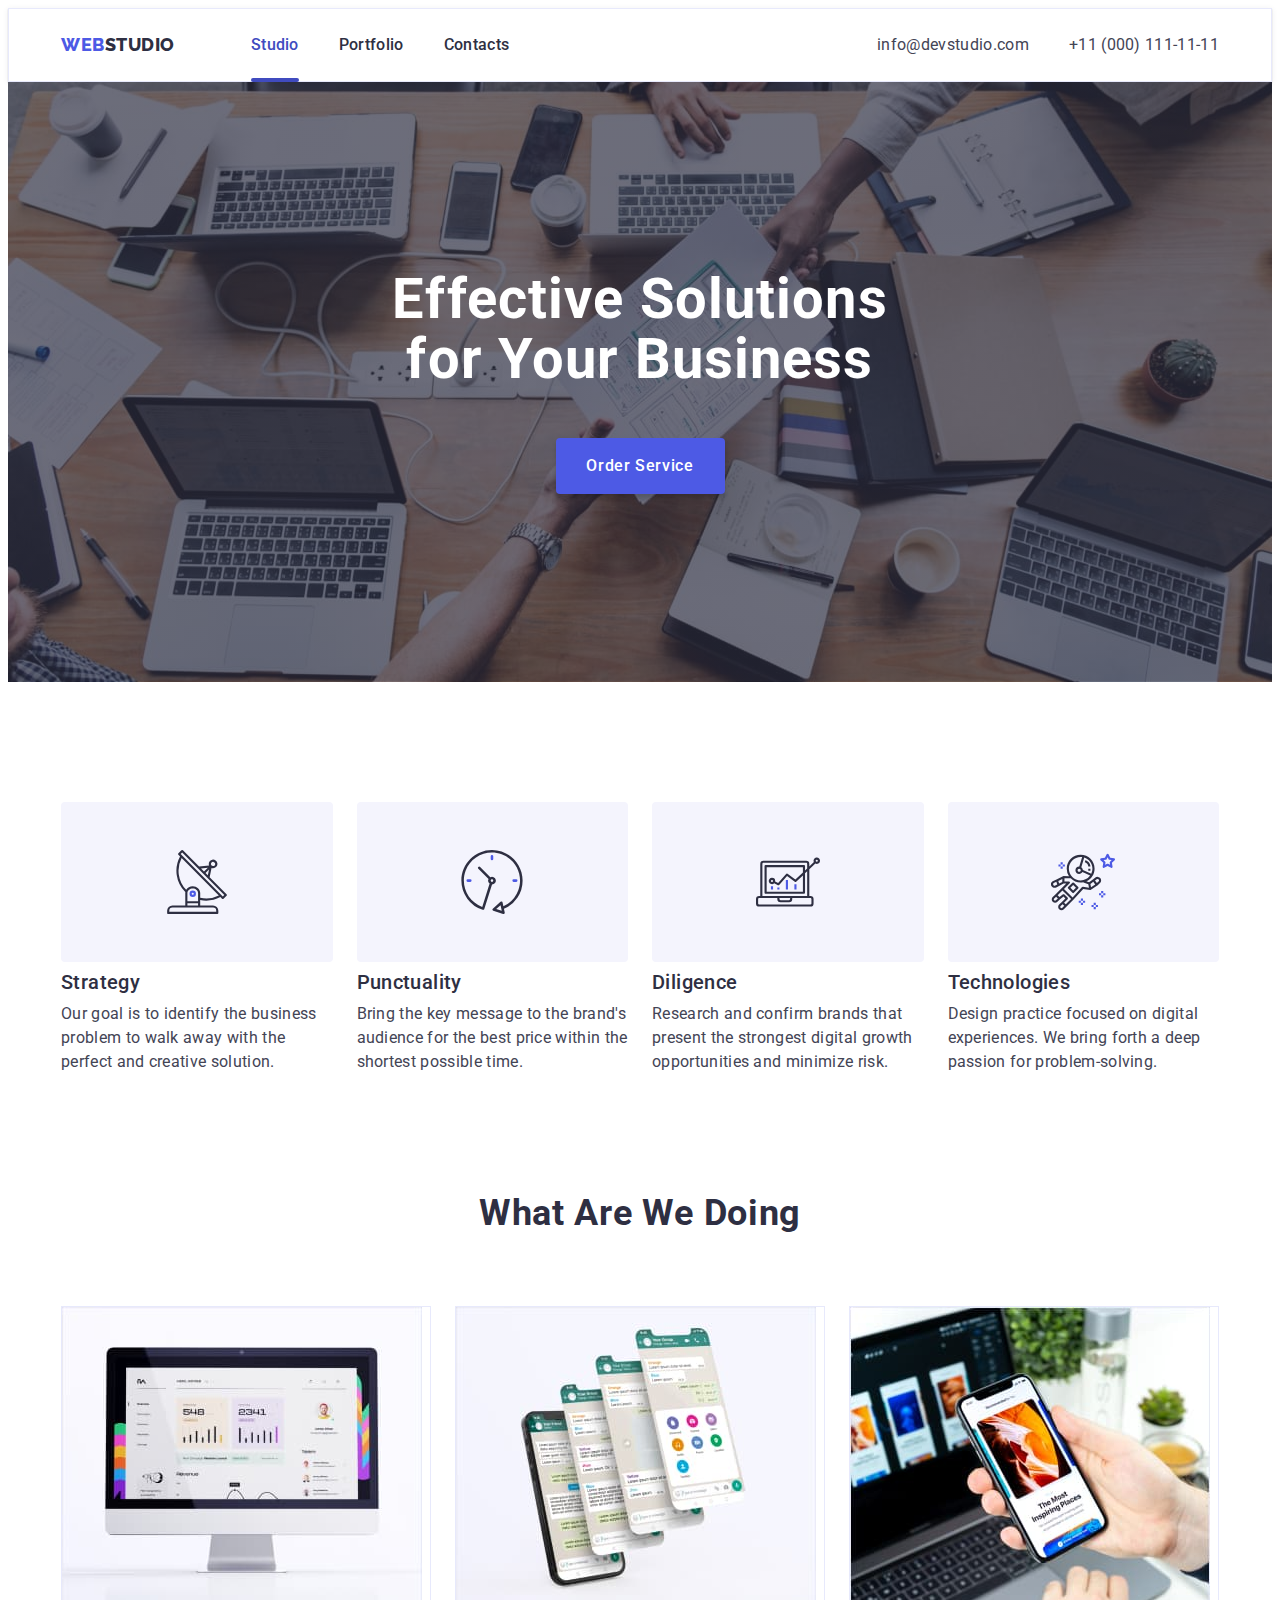
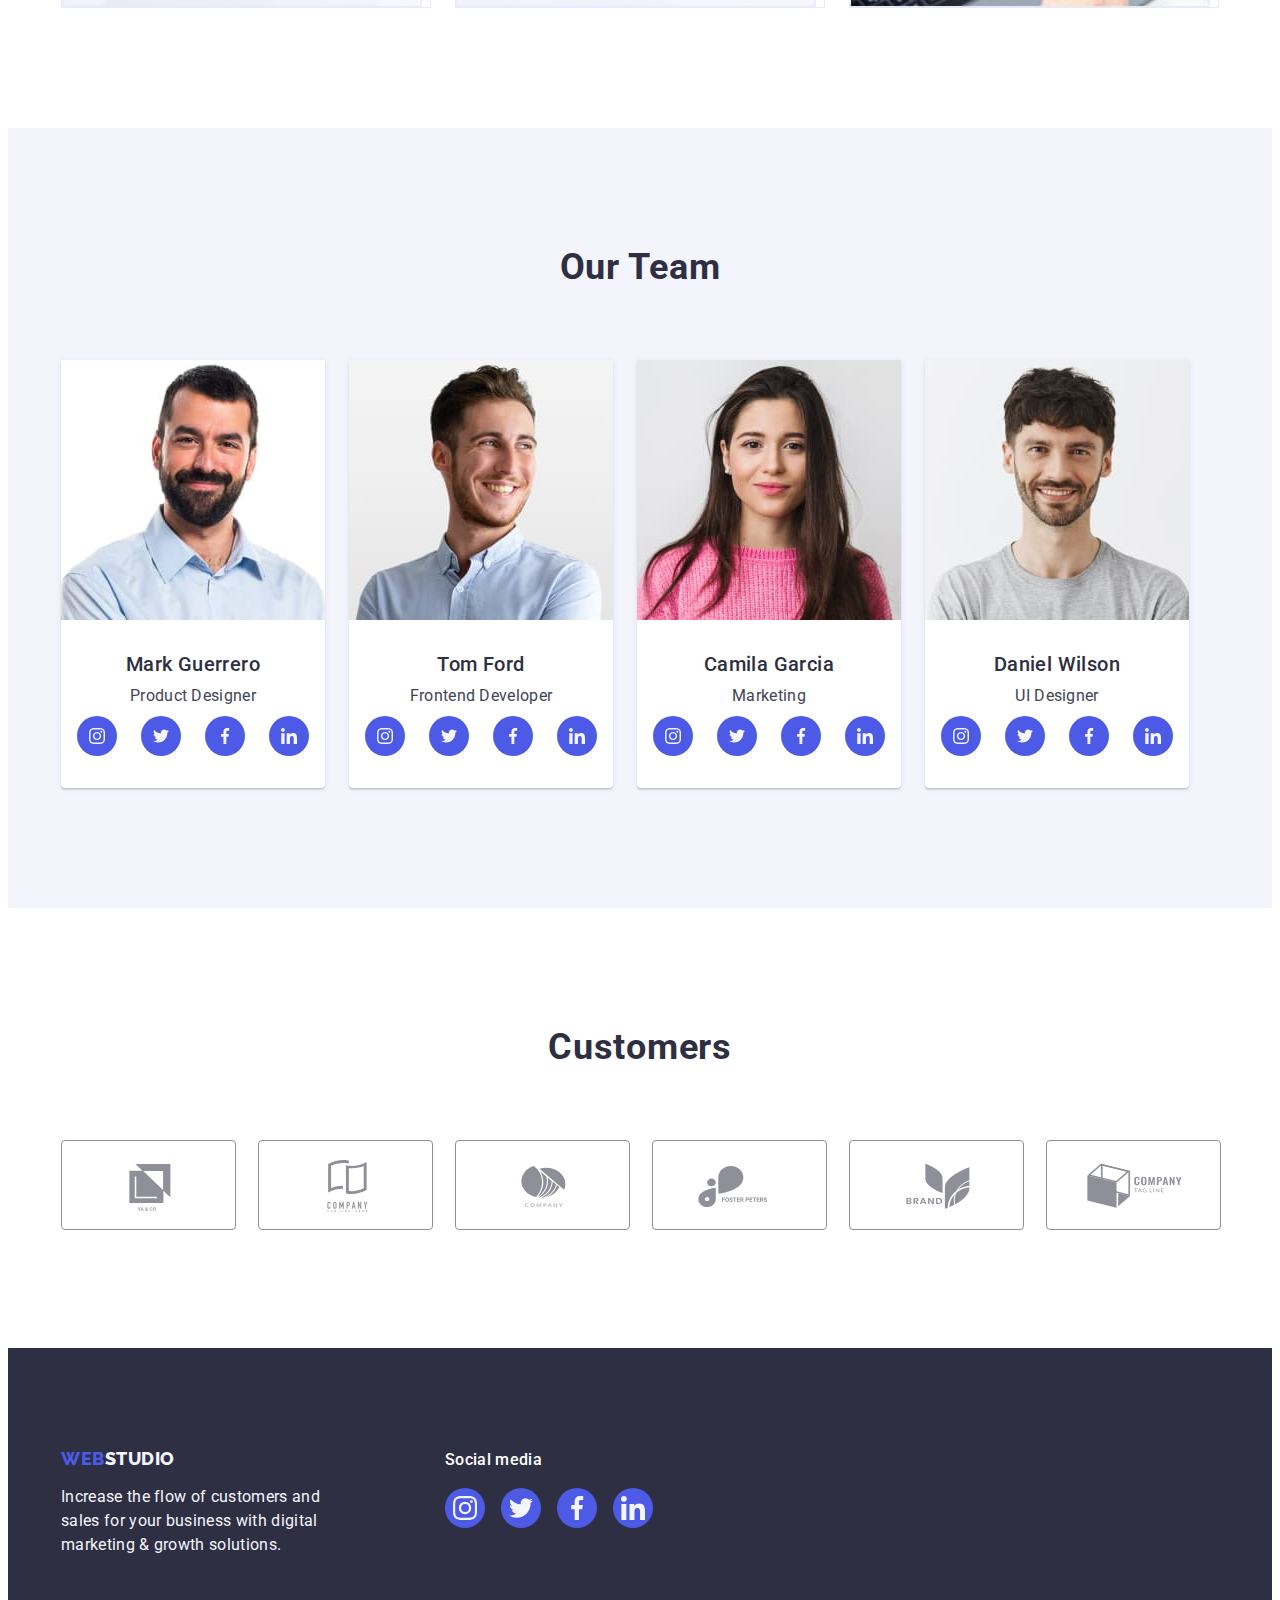
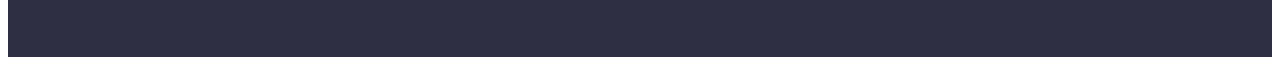
==== index.html @ f316f8f7 "Initial commit" ====
<!DOCTYPE html>
<html lang="en">
  <head>
    <title>Web studio</title>
    <link
      rel="stylesheet"
      href="https://cdnjs.cloudflare.com/ajax/libs/modern-normalize/2.0.0/modern-normalize.min.css"
      integrity="sha512-4xo8blKMVCiXpTaLzQSLSw3KFOVPWhm/TRtuPVc4WG6kUgjH6J03IBuG7JZPkcWMxJ5huwaBpOpnwYElP/m6wg=="
      crossorigin="anonymous"
      referrerpolicy="no-referrer"
    />
    <link rel="stylesheet" href="./css/slytes.css" />
    <link rel="preconnect" href="https://fonts.googleapis.com" />
    <link rel="preconnect" href="https://fonts.gstatic.com" crossorigin />
    <link
      href="https://fonts.googleapis.com/css2?family=Raleway:wght@400;800&family=Roboto:wght@400;500;700;900&display=swap"
      rel="stylesheet"
    />
    <meta charset="utf-8" />
    <meta name="description" content="Webstudio meta tag content" />
  </head>

  <body>
    <header class="header">
      <div class="container header-container">
        <nav class="header-nav">
          <a href="./index.html" class="logo link"
            >Web<span class="logo-web">Studio</span></a
          >
          <ul class="header-nav-menu list">
            <li>
              <a class="nav-link link current" href="./index.html">Studio</a>
            </li>
            <li>
              <a class="nav-link link" href="./portfolio.html">Portfolio</a>
            </li>
            <li>
              <a class="nav-link link" href="">Contacts</a>
            </li>
          </ul>
        </nav>
        <address class="address">
          <ul class="adress-item list">
            <li>
              <a class="address-link link" href="mailto:info@devstudio.com"
                >info@devstudio.com</a
              >
            </li>
            <li>
              <a class="address-link link" href="tel:+110001111111"
                >+11 (000) 111-11-11</a
              >
            </li>
          </ul>
        </address>
      </div>
    </header>

    <main>
      <section class="hero">
        <div class="container hero-container">
          <h1 class="hero-title">Effective Solutions for Your Business</h1>
          <button class="hero-btn" data-modal-open type="button">
            Order Service
          </button>
        </div>
      </section>
      <!-- Features -->
      <section class="features">
        <div class="container features-container">
          <h2 class="features-title visually-hidden">Features</h2>
          <ul class="features-list list">
            <li class="featurs-columns">
              <div class="container-icon">
                <svg class="features-icons" width="64" height="64">
                  <use href="./images/icons.svg#icon-antenna"></use>
                </svg>
              </div>
              <h3 class="features-item">Strategy</h3>
              <p class="features-text">
                Our goal is to identify the business problem to walk away with
                the perfect and creative solution.
              </p>
            </li>
            <li class="featurs-columns">
              <div class="container-icon">
                <svg class="features-icons" width="64" height="64">
                  <use href="./images/icons.svg#icon-clock"></use>
                </svg>
              </div>
              <h3 class="features-item">Punctuality</h3>
              <p class="features-text">
                Bring the key message to the brand's audience for the best price
                within the shortest possible time.
              </p>
            </li>
            <li class="featurs-columns">
              <div class="container-icon">
                <svg class="features-icons" width="64" height="64">
                  <use href="./images/icons.svg#icon-diagram"></use>
                </svg>
              </div>
              <h3 class="features-item">Diligence</h3>
              <p class="features-text">
                Research and confirm brands that present the strongest digital
                growth opportunities and minimize risk.
              </p>
            </li>

            <li class="featurs-columns">
              <div class="container-icon">
                <svg class="features-icons" width="64" height="64">
                  <use href="./images/icons.svg#icon-astronaut"></use>
                </svg>
              </div>
              <h3 class="features-item">Technologies</h3>
              <p class="features-text">
                Design practice focused on digital experiences. We bring forth a
                deep passion for problem-solving.
              </p>
            </li>
          </ul>
        </div>
      </section>
      <!-- About us -->
      <section class="about-us">
        <div class="container our-work">
          <h2 class="about-us-title">What are we doing</h2>
          <ul class="about-us-list list">
            <li class="about-us-item">
              <img src="./images/img1.jpg" alt="Your webside" width="360" />
            </li>
            <li class="about-us-item">
              <img src="./images/img2.jpg" alt="new messenger" width="360" />
            </li>
            <li class="about-us-item">
              <img src="./images/img3.jpg" alt="phone app" width="360" />
            </li>
          </ul>
        </div>
      </section>
      <!-- Our team -->
      <section class="team">
        <div class="container">
          <h2 class="team-title">Our Team</h2>
          <ul class="team-list list">
            <li class="our-people">
              <img src="./images/img4.jpg" alt="Mark Guerrero" width="264" />

              <div class="name">
                <h3 class="team-item">Mark Guerrero</h3>
                <p class="team-text">Product Designer</p>
                <ul class="soc list">
                  <li class="soc-icons-list">
                    <a
                      class="soc-link"
                      href=""
                      target="_blank"
                      rel="no-referrer noopener "
                    >
                      <svg class="soc-icons" width="16" height="16">
                        <use href="./images/icons.svg#icon-instagram"></use>
                      </svg>
                    </a>
                  </li>
                  <li class="soc-icons-list">
                    <a
                      class="soc-link"
                      href=""
                      target="_blank"
                      rel="no-referrer noopener "
                    >
                      <svg class="soc-icons" width="16" height="16">
                        <use href="./images/icons.svg#icon-twitter"></use>
                      </svg>
                    </a>
                  </li>
                  <li class="soc-icons-list">
                    <a
                      class="soc-link"
                      href=""
                      target="_blank"
                      rel="no-referrer noopener "
                    >
                      <svg class="soc-icons" width="16" height="16">
                        <use href="./images/icons.svg#icon-facebook"></use>
                      </svg>
                    </a>
                  </li>
                  <li class="soc-icons-list">
                    <a
                      class="soc-link"
                      href=""
                      target="_blank"
                      rel="no-referrer noopener "
                    >
                      <svg class="soc-icons" width="16" height="16">
                        <use href="./images/icons.svg#icon-linkedin"></use>
                      </svg>
                    </a>
                  </li>
                </ul>
              </div>
            </li>
            <li class="our-people">
              <img src="./images/img5.jpg" alt="Tom Ford" width="264" />
              <div class="name">
                <h3 class="team-item">Tom Ford</h3>
                <p class="team-text">Frontend Developer</p>

                <ul class="soc list">
                  <li class="soc-icons-list">
                    <a
                      class="soc-link"
                      href=""
                      target="_blank"
                      rel="no-referrer noopener "
                    >
                      <svg class="soc-icons" width="16" height="16">
                        <use href="./images/icons.svg#icon-instagram"></use>
                      </svg>
                    </a>
                  </li>
                  <li class="soc-icons-list">
                    <a
                      class="soc-link"
                      href=""
                      target="_blank"
                      rel="no-referrer noopener "
                    >
                      <svg class="soc-icons" width="16" height="16">
                        <use href="./images/icons.svg#icon-twitter"></use>
                      </svg>
                    </a>
                  </li>
                  <li class="soc-icons-list">
                    <a
                      class="soc-link"
                      href=""
                      target="_blank"
                      rel="no-referrer noopener "
                    >
                      <svg class="soc-icons" width="16" height="16">
                        <use href="./images/icons.svg#icon-facebook"></use>
                      </svg>
                    </a>
                  </li>
                  <li class="soc-icons-list">
                    <a
                      class="soc-link"
                      href=""
                      target="_blank"
                      rel="no-referrer noopener "
                    >
                      <svg class="soc-icons" width="16" height="16">
                        <use href="./images/icons.svg#icon-linkedin"></use>
                      </svg>
                    </a>
                  </li>
                </ul>
              </div>
            </li>
            <li class="our-people">
              <img src="./images/img6.jpg" alt="Camila Garcia" width="264" />
              <div class="name">
                <h3 class="team-item">Camila Garcia</h3>
                <p class="team-text">Marketing</p>

                <ul class="soc list">
                  <li class="soc-icons-list">
                    <a
                      class="soc-link"
                      href=""
                      target="_blank"
                      rel="no-referrer noopener "
                    >
                      <svg class="soc-icons" width="16" height="16">
                        <use href="./images/icons.svg#icon-instagram"></use>
                      </svg>
                    </a>
                  </li>
                  <li class="soc-icons-list">
                    <a
                      class="soc-link"
                      href=""
                      target="_blank"
                      rel="no-referrer noopener "
                    >
                      <svg class="soc-icons" width="16" height="16">
                        <use href="./images/icons.svg#icon-twitter"></use>
                      </svg>
                    </a>
                  </li>
                  <li class="soc-icons-list">
                    <a
                      class="soc-link"
                      href=""
                      target="_blank"
                      rel="no-referrer noopener "
                    >
                      <svg class="soc-icons" width="16" height="16">
                        <use href="./images/icons.svg#icon-facebook"></use>
                      </svg>
                    </a>
                  </li>
                  <li class="soc-icons-list">
                    <a
                      class="soc-link"
                      href=""
                      target="_blank"
                      rel="no-referrer noopener "
                    >
                      <svg class="soc-icons" width="16" height="16">
                        <use href="./images/icons.svg#icon-linkedin"></use>
                      </svg>
                    </a>
                  </li>
                </ul>
              </div>
            </li>
            <li class="our-people">
              <img src="./images/img7.jpg" alt="Daniel Wilson" width="264" />
              <div class="name">
                <h3 class="team-item">Daniel Wilson</h3>
                <p class="team-text">UI Designer</p>

                <ul class="soc list">
                  <li class="soc-icons-list">
                    <a
                      class="soc-link"
                      href=""
                      target="_blank"
                      rel="no-referrer noopener "
                    >
                      <svg class="soc-icons" width="16" height="16">
                        <use href="./images/icons.svg#icon-instagram"></use>
                      </svg>
                    </a>
                  </li>
                  <li class="soc-icons-list">
                    <a
                      class="soc-link"
                      href=""
                      target="_blank"
                      rel="no-referrer noopener "
                    >
                      <svg class="soc-icons" width="16" height="16">
                        <use href="./images/icons.svg#icon-twitter"></use>
                      </svg>
                    </a>
                  </li>
                  <li class="soc-icons-list">
                    <a
                      class="soc-link"
                      href=""
                      target="_blank"
                      rel="no-referrer noopener "
                    >
                      <svg class="soc-icons" width="16" height="16">
                        <use href="./images/icons.svg#icon-facebook"></use>
                      </svg>
                    </a>
                  </li>
                  <li class="soc-icons-list">
                    <a
                      class="soc-link"
                      href=""
                      target="_blank"
                      rel="no-referrer noopener "
                    >
                      <svg class="soc-icons" width="16" height="16">
                        <use href="./images/icons.svg#icon-linkedin"></use>
                      </svg>
                    </a>
                  </li>
                </ul>
              </div>
            </li>
          </ul>
        </div>
      </section>
      <section class="customers">
        <div class="customers-container container">
          <h2 class="customers-title">Customers</h2>
          <ul class="customers-list list">
            <li class="customers-icons">
              <a
                class="customers-link link"
                href=""
                target="_blank"
                rel="noopener no-referrer"
              >
                <svg class="cos-icons" width="104" height="56">
                  <use href="./images/icons.svg#icon-Logo"></use>
                </svg>
              </a>
            </li>
            <li class="customers-icons">
              <a
                class="customers-link link"
                href=""
                target="_blank"
                rel="noopener no-referrer"
              >
                <svg class="cos-icons" width="104" height="56">
                  <use href="./images/icons.svg#icon-Logo-1"></use>
                </svg>
              </a>
            </li>
            <li class="customers-icons">
              <a
                class="customers-link link"
                href=""
                target="_blank"
                rel="noopener no-referrer"
              >
                <svg class="cos-icons" width="104" height="56">
                  <use href="./images/icons.svg#icon-Logo-2"></use>
                </svg>
              </a>
            </li>
            <li class="customers-icons">
              <a
                class="customers-link link"
                href=""
                target="_blank"
                rel="noopener no-referrer"
              >
                <svg class="cos-icons" width="104" height="56">
                  <use href="./images/icons.svg#icon-Logo-3"></use>
                </svg>
              </a>
            </li>
            <li class="customers-icons">
              <a
                class="customers-link link"
                href=""
                target="_blank"
                rel="noopener no-referrer"
              >
                <svg class="cos-icons" width="104" height="56">
                  <use href="./images/icons.svg#icon-Logo-4"></use>
                </svg>
              </a>
            </li>
            <li class="customers-icons">
              <a
                class="customers-link link"
                href=""
                target="_blank"
                rel="noopener no-referrer"
              >
                <svg class="cos-icons" width="104" height="56">
                  <use href="./images/icons.svg#icon-Logo-5"></use>
                </svg>
              </a>
            </li>
          </ul>
        </div>
      </section>
    </main>
    <footer class="footer">
      <div class="container footer-container">
        <div class="footer-text-logo">
          <a href="./index.html" class="footer-logo link"
            >Web<span class="logo-web-footer">Studio</span></a
          >
          <p class="footer-text">
            Increase the flow of customers and sales for your business with
            digital marketing & growth solutions.
          </p>
        </div>
        <div class="soc-footer">
          <p class="soc-media">Social media</p>
          <ul class="footer-media-list list">
            <li class="madia">
              <a
                class="soc-link-footer"
                href=""
                target="_blank"
                rel="no-referrer noopener "
              >
                <svg class="soc-icons-footer" width="24" height="24">
                  <use href="./images/icons.svg#icon-instagram"></use>
                </svg>
              </a>
            </li>
            <li class="madia">
              <a
                class="soc-link-footer"
                href=""
                target="_blank"
                rel="no-referrer noopener "
              >
                <svg class="soc-icons-footer" width="24" height="24">
                  <use href="./images/icons.svg#icon-twitter"></use>
                </svg>
              </a>
            </li>
            <li class="madia">
              <a
                class="soc-link-footer"
                href=""
                target="_blank"
                rel="no-referrer noopener "
              >
                <svg class="soc-icons-footer" width="24" height="24">
                  <use href="./images/icons.svg#icon-facebook"></use>
                </svg>
              </a>
            </li>
            <li class="madia">
              <a
                class="soc-link-footer"
                href=""
                target="_blank"
                rel="no-referrer noopener "
              >
                <svg class="soc-icons-footer" width="24" height="24">
                  <use href="./images/icons.svg#icon-linkedin"></use>
                </svg>
              </a>
            </li>
          </ul>
        </div>
      </div>
    </footer>
    <div class="backdrop is-hidden" data-modal>
      <div class="modal">
        <button type="button" class="modal-btn" data-modal-close>
          <svg class="close" width="8" height="8">
            <use href="./images/icons.svg#icon-close"></use>
          </svg>
        </button>
      </div>
    </div>
    <script src="./js/modal.js"></script>
  </body>
</html>
---- css/slytes.css ----
:root{
--logo-color:#4D5AE5;
--main-title-color:#2E2F42;
--footer-text-color:#F4F4FD;
--main-text-color:#434455;
--background-color: #FFFFFF;
--button-color: #404BBF;
--transition-timing-function: 250ms cubic-bezier(0.4, 0, 0.2, 1);
} 
body {
font-family: 'Roboto', sans-serif;
color: var(--main-text-color);
background-color:  var(--background-color);
}
p,h1,h2,h3,h4,h5,h6{
margin-top: 0;
margin-bottom: 0;
}
ul {
margin:0;
list-style: none;
padding-left: 0;
}
img {
display: block;
}
.container {
width: 100%;
max-width: 1158px;
padding-left: 15px;
padding-right: 15px;
margin:0 auto;
}
section {
padding-top: 120px;
padding-bottom: 120px;
}
.header {
box-shadow: 0px 2px 1px rgba(46, 47, 66, 0.08), 0px 1px 1px rgba(46, 47, 66, 0.16), 0px 1px 6px rgba(46, 47, 66, 0.08);
border: 1px solid #E7E9FC;
  

}
.header-nav {
display: flex;
align-items: center;
    
}
.header-nav-menu {
display: flex;
gap: 40px;
margin-right: auto;
   
}
.header-container{
display: flex;
align-items: center;
   
}
.logo {
font-family: Raleway,sans-serif;
font-weight: 800;
font-size: 18px;
line-height: 1.17;
text-transform: uppercase;
letter-spacing: 0.03em;
color: var(--logo-color);
display: flex;
align-items: center;
margin-right: 76px;
}
.link
{
text-decoration: none;
}

.logo-web {
color: var(--main-title-color);
}
.logo-web-footer{
color: var(--footer-text-color);
}

.nav-link:hover,
.nav-link:focus
{
color:var(--button-color);
}

.nav-link {
font-weight: 500;
font-size: 16px;
line-height:1.5;
letter-spacing: 0.02em;
color: var(--main-title-color) ;
padding: 24px 0;
display: block;
transition:color var(--transition-timing-function);
position: relative;

}
.current {
color: var(--button-color);
}
   

.current::after{
 content: "";
    position: absolute;
    left: 0;
    bottom: -1px;
    height: 4px;
    width: 100%;
    border-radius: 2px;
    background-color: var(--button-color);
}
.address{
font-style: normal;
margin-left: auto;
margin-right: 0;
    
}
.adress-item {
display: flex; 
gap: 40px;   
}
.address-link {
font-size: 16px;
line-height: 1.5;
letter-spacing: 0.02em;
color:var(--main-text-color);
transition: color var(--transition-timing-function);
}

.address-link:hover,
.address-link:focus
 {
color:var(--button-color);
}
.hero{
/* background-color:var(--main-title-color); */
padding-bottom: 188px;
padding-top: 188px;
background-image: linear-gradient(rgba(46, 47, 66, 0.7), rgba(46, 47, 66, 0.7)), url(../images/people-office.jpg); 
background-repeat: no-repeat;
background-position: center;
background-size: cover;
margin-left: auto;
margin-right: auto;
max-width: 1440px;

}

.hero-title {
font-size: 56px;
line-height: 1.07;
letter-spacing: 0.02em;
color:var(--background-color);
text-align: center;
max-width: 496px;
margin: 0 auto;
}
.hero-container{
text-align: center;


}
.hero-btn {
font-family: "Roboto", sans-serif;
font-weight: 500;
font-size: 16px;
line-height: 1.5;
letter-spacing: 0.04em;
color: var(--background-color);
background: var(--logo-color);
cursor: pointer;
border-radius: 4px;
border: none;
min-width: 169px;
height: 56px;
margin-top: 48px;
display: block;
margin-left: auto;
margin-right: auto;
transition: background-color var(--transition-timing-function);
box-shadow: 0px 4px 4px rgba(0, 0, 0, 0.15);

}
.hero-btn:focus,
.hero-btn:hover {
background-color: var(--button-color);
}
.features-container {

    
}
.features-title {}
.visually-hidden {
    position: absolute;
    width: 1px;
    height: 1px;
    margin: -1px;
    border: 0;
    padding: 0;
    white-space: nowrap;
    clip-path: inset(100%);
    clip: rect(0 0 0 0);
    overflow: hidden;
}
.container-icon {
    padding: 24px 100px;
    background-color: var(--footer-text-color);
    margin-bottom: 8px;
    display: flex;
    height: 112px;
    align-items: center;
    justify-content: center;
    border-radius: 4px;
}
.features-icons{
   
}
.features-item
 {
font-weight: 500;
font-size: 20px;
line-height: 1.2;
letter-spacing: 0.02em;
color: var(--main-title-color);
margin-bottom: 8px;
}
.features-list{
display: flex;
gap: 24px;

}
.featurs-columns {
width: calc((100% - 72px)/4);
}
.features-text
{
font-size: 16px;
line-height: 1.5;
letter-spacing: 0.02em;
color:var(--main-text-color);
}
.our-work {


}
.about-us {
    padding-top: 0;
}
.about-us-title {
font-weight: 700;
font-size: 36px;
line-height: 1.11;
letter-spacing: 0.02em;
color: var(--main-title-color);
text-align: center;
text-transform: capitalize;
margin-bottom: 72px;
}
.about-us-item {
width: calc((100% - 48px) / 3);
border: 1px solid #E7E9FC;
}
.about-us-list{
display: flex;
gap: 24px;
}
.team {
background-color:var(--footer-text-color);

}


.team-title {

font-size: 36px;
line-height: 1.11;
letter-spacing: 0.02em;
color:var(--main-title-color);
text-align: center;
text-transform: capitalize;

margin-bottom: 72px;
}
.team-list {
display: flex;
gap: 24px;
}
.name {
padding: 32px 0;
text-align: center;
gap: 8px;
}
.team-item {
font-weight: 500;
font-size: 20px;
line-height: 1.2;
letter-spacing: 0.02em;
color:var(--main-title-color);
text-align: center;
margin-bottom: 8px;
}


.soc{
    display: flex;
    justify-content: center;
    align-items: center;
    gap: 24px;
}
.soc-link
{
   display:flex;
    justify-content: center;
    align-items: center;
    width: 100%;
    height: 100%;
    border-radius: 50%;
    fill: var(--footer-text-color);
    background-color: var(--logo-color);
    transition: background-color 250ms cubic-bezier(0.4, 0, 0.2, 1);
}
.soc-link-footer {
    display: flex;
    justify-content: center;
    align-items: center;
    width: 100%;
    height: 100%;
    border-radius: 50%;
    fill: var(--footer-text-color);
    background-color: var(--logo-color);
    transition:background-color 250ms cubic-bezier(0.4, 0, 0.2, 1);
}
.soc-icons-list{
    width: 40px;
    height: 40px;
}
.soc-link-footer:focus,
.soc-link-footer:hover {
    background-color: #31D0AA;
}
.soc-icons-footer { 
width: 24px;
height: 24px;
}
.soc-link:hover,
.soc-link:focus {
background-color: var(--button-color);
}
   
.team-text {
font-size: 16px;
line-height: 1.5;
letter-spacing: 0.02em;
color: var(--main-text-color);
margin-bottom: 8px;
}
.our-people{
background-color: var(--background-color);
border-radius: 0px 0px 4px 4px;
box-shadow: 0px 1px 6px rgba(46, 47, 66, 0.08), 0px 1px 1px rgba(46, 47, 66, 0.16), 0px 2px 1px rgba(46, 47, 66, 0.08);
}
.customers-title {
    font-size: 36px;
    line-height: 1.11;
    text-align: center;
    letter-spacing: 0.02em;
    color: var(--main-title-color); 
    margin-bottom: 72px;
}
.customers-list{
    display: flex;
    gap: 24px;
    justify-content: center;
   
}
.customers-icons{
    display: inline-block;
    height: 88px;
    width: calc((100% - 120px)/6);
    transition: border-color 250ms cubic-bezier(0.4, 0, 0.2, 1), color 250ms cubic-bezier(0.4, 0, 0.2, 1);
     
}
.customers-link{
    display:flex;
    align-items: center;
    justify-content: center;
    width: 100%;
    height: 100%;
color: #8E8F99;
 border: 1px solid #8E8F99;
  border-radius: 4px;
  transition: border-color 250ms cubic-bezier(0.4, 0, 0.2, 1), color 250ms cubic-bezier(0.4, 0, 0.2, 1);
   }

.customers-link:hover,
.customers-link:focus{
color: var(--button-color);
border: 1px solid var(--button-color);

}
.cos-icons{
    fill: currentColor;
}
.footer {
background-color: var(--main-title-color);
padding: 100px 0;
}
.footer-container{
display: flex;
align-items: baseline;
}
.soc-footer{
    display: inline;
   
}
.madia{
    transition:  background-color 250ms cubic-bezier(0.4, 0, 0.2, 1);
    width: 40px;
    height: 40px;
}
.soc-media{
    font-weight: 500;
        font-size: 16px;
        line-height: 1.5;
        letter-spacing: 0.02em;
        color: var(--background-color);
        margin-bottom: 16px;
       
}
.footer-logo {
display: inline-block;
margin-bottom: 16px;
font-family: Raleway, sans-serif;
font-weight: 800;
font-size: 18px;
line-height: 1.17;
text-transform: uppercase;
letter-spacing: 0.03em;
color: var(--logo-color);  
}
.footer-text-logo{
    margin-right: 120px;
}
.footer-text {
font-size: 16px;
line-height: 1.5;
letter-spacing: 0.02em;
color: var(--footer-text-color);
max-width: 264px;
}
.footer-media-list{
    display: flex;
    gap: 16px;
    
}
.portfolio-container{

}
.portfolio-item {
display: flex;
width: 100%;
margin-bottom: 72px;
gap: 24px;
justify-content: center;
}
.portfolio-btn{
    transition: color var(--transition-timing-function),background-color var(--transition-timing-function),box-shadow var(--transition-timing-function), border-color var(--transition-timing-function);
}
.button {
font-family: "Roboto", sans-serif;
font-weight: 500;
font-size: 16px;
line-height: 1.5;
letter-spacing: 0.04em;
color: var(--logo-color);
background: var(--footer-text-color);
cursor: pointer;
border: 1px solid #E7E9FC;
border-radius: 4px;
padding: 12px 24px;
transition:  color 250ms cubic-bezier(0.4, 0, 0.2, 1), background-color 250ms cubic-bezier(0.4, 0, 0.2, 1), border-color 250ms cubic-bezier(0.4, 0, 0.2, 1), box-shadow 250ms cubic-bezier(0.4, 0, 0.2, 1);
}
.button:hover,
.button:focus
{
color: var(--background-color);
background-color: var(--button-color);
border: 1px solid transparent;
box-shadow: 0px 3px 1px rgba(0, 0, 0, 0.1), 0px 2px 1px rgba(0, 0, 0, 0.08), 0px 2px 2px rgba(0, 0, 0, 0.12);
}
.portfolio-images {
display: flex;
gap:48px 24px;
flex-wrap: wrap;

}
.portfolio-link{
    display: block;
    transition: box-shadow 250ms cubic-bezier(0.4, 0, 0.2, 1);
}
.portfolio-link:hover,
.portfolio-link:focus {
    box-shadow: 0px 1px 6px rgba(46, 47, 66, 0.08), 0px 1px 1px rgba(46, 47, 66, 0.16), 0px 2px 1px rgba(46, 47, 66, 0.08);

}
   

.text-cover{
    position: absolute;
    background-color: var(--logo-color);
    top:0;
    left: 0;
    height: 100%;
    transform: translateY(100%);
    transition: transform var(--transition-timing-function);
       font-size: 16px;
        line-height: 1.5;
        letter-spacing: 0.02em;
        color: var(--footer-text-color);
        padding: 40px 32px;
}
.portfolio{
padding-top: 96px;
padding-bottom: 120px;
}
.portfolio-title {

}
.portfolio-list-title {
font-weight: 500;
font-size: 20px;
line-height: 1.2;
letter-spacing: 0.02em;
color:var(--main-title-color);
margin-bottom: 8px;
}
.portfolio-list-text {
font-size: 16px;
line-height: 1.5;
letter-spacing: 0.02em;
color:var(--main-text-color);

}
.portfolio-list{
width: calc((100% - 48px)/3);
 
}
.portfolio-cover-block{
    position: relative;
    overflow: hidden;
}
 .portfolio-link:hover .text-cover,
 .portfolio-link:focus .text-cover
 {
     transform: translateY(0%);
 }
 .about-foto{
    padding: 32px 16px;
    border-left: 1px solid #E7E9FC;
    border-bottom: 1px solid #E7E9FC;
    border-right: 1px solid #E7E9FC;
 }
 .backdrop{
    width: 100%;
    height: 100%;
    background-color: rgba(46, 47, 66, 0.4);
    position: fixed;
    top: 0;
    transition: opacity var(--transition-timing-function),
    visibility var(--transition-timing-function);

 }
 .modal{
    width: 408px;
    min-height: 584px;
    background-color: #FCFCFC;
    box-shadow: 0px 1px 1px rgba(0, 0, 0, 0.14), 0px 1px 3px rgba(0, 0, 0, 0.12), 0px 2px 1px rgba(0, 0, 0, 0.2);
    border-radius: 4px;
    position: absolute;
    top: 50%;
    left:50%;
    transform: translate(-50%,-50%) scale(1);
    transition: transform var(--transition-timing-function);
 }
 .modal-btn{
    position: absolute;
    width: 24px;
    height: 24px;
    background: #E7E9FC;
    border: 1px solid rgba(0, 0, 0, 0.1);
    border-radius: 50%;
    right: 24px;
    top:24px;
    display: flex;
    align-items: center;
    justify-content: center;
    padding: 0;
    cursor:pointer;
    transition: background-color var(--transition-timing-function), border var(--transition-timing-function);
    
 }
 .modal-btn:hover,
 .modal-btn:focus {
    background-color: var(--button-color);
    border: none;
    fill: #ffffff;
 }
 .close{
    
    transition: fill var(--transition-timing-function);
 }
 .is-hidden{
    visibility: hidden;
    opacity: 0;
    pointer-events: none;
 }
 .backdrop.is-hidden .modal{
    transform: translate(-50%,-50%) scate(0);
 }
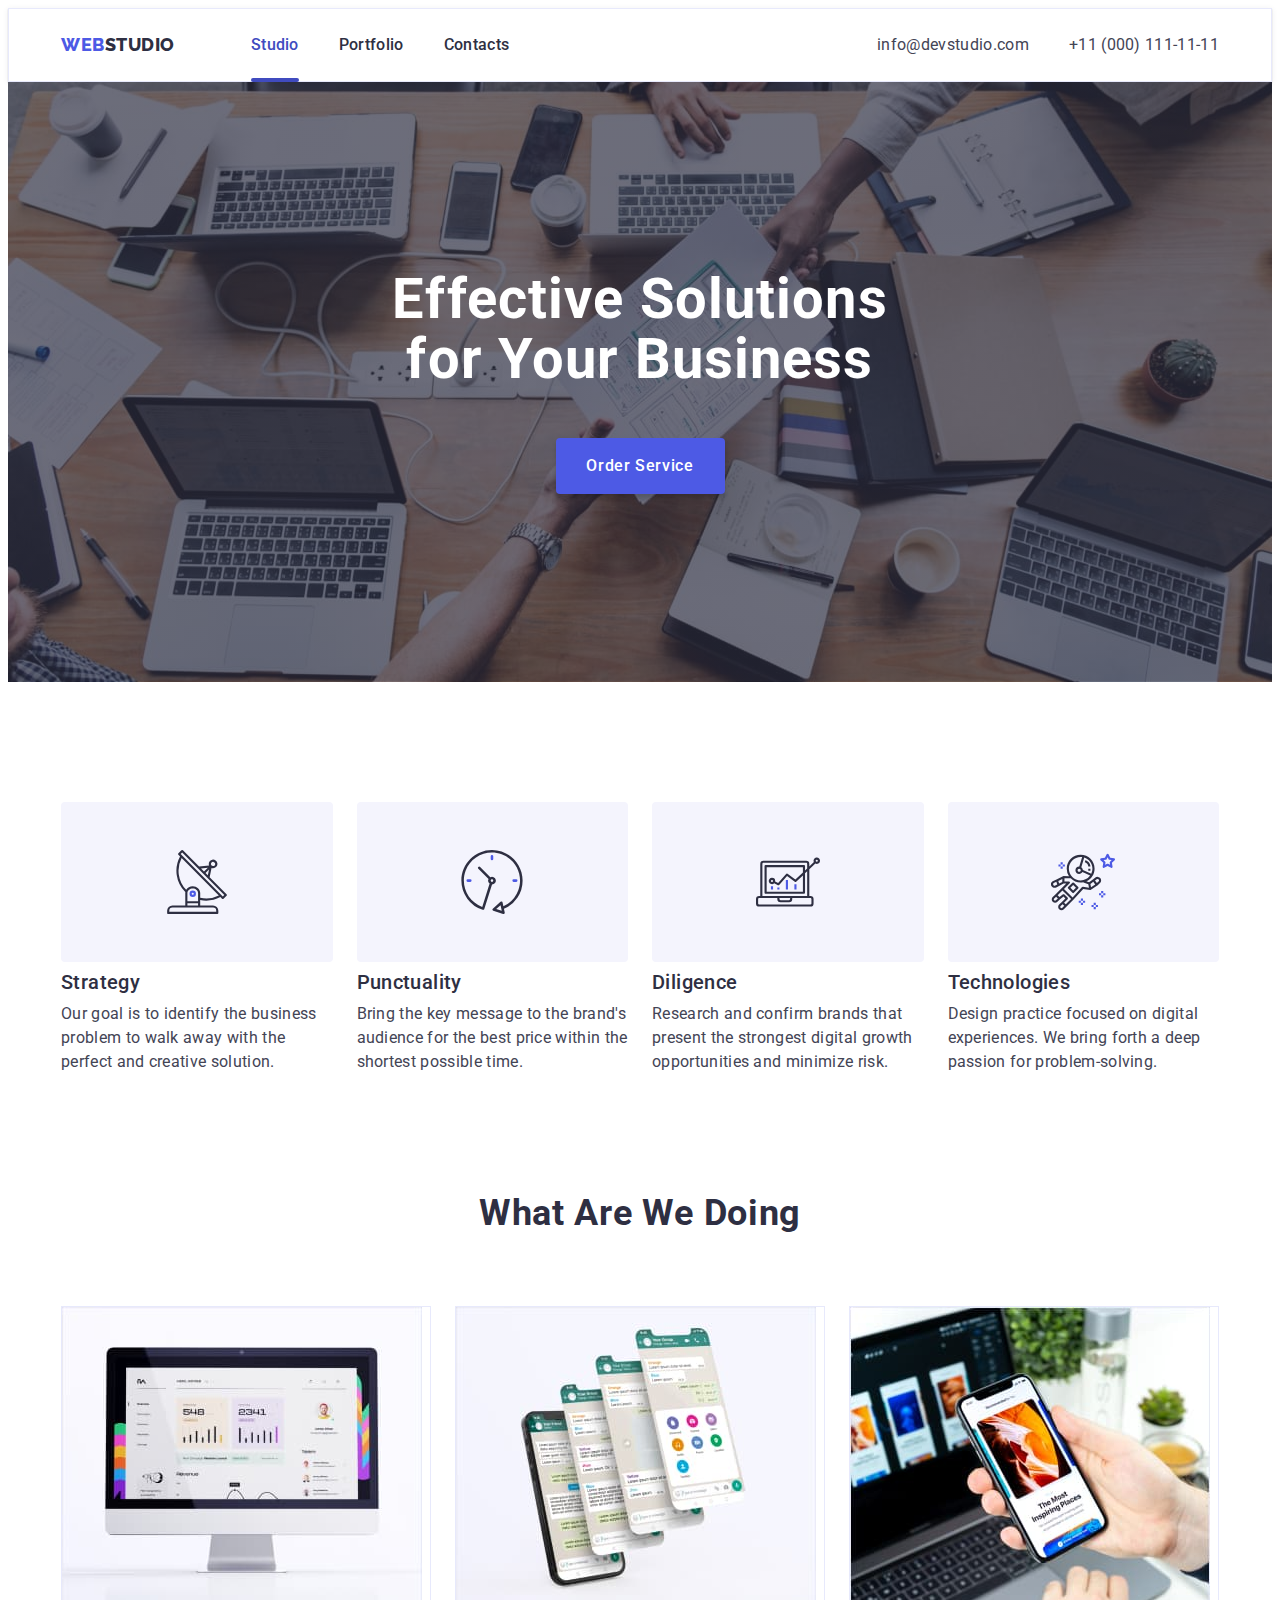
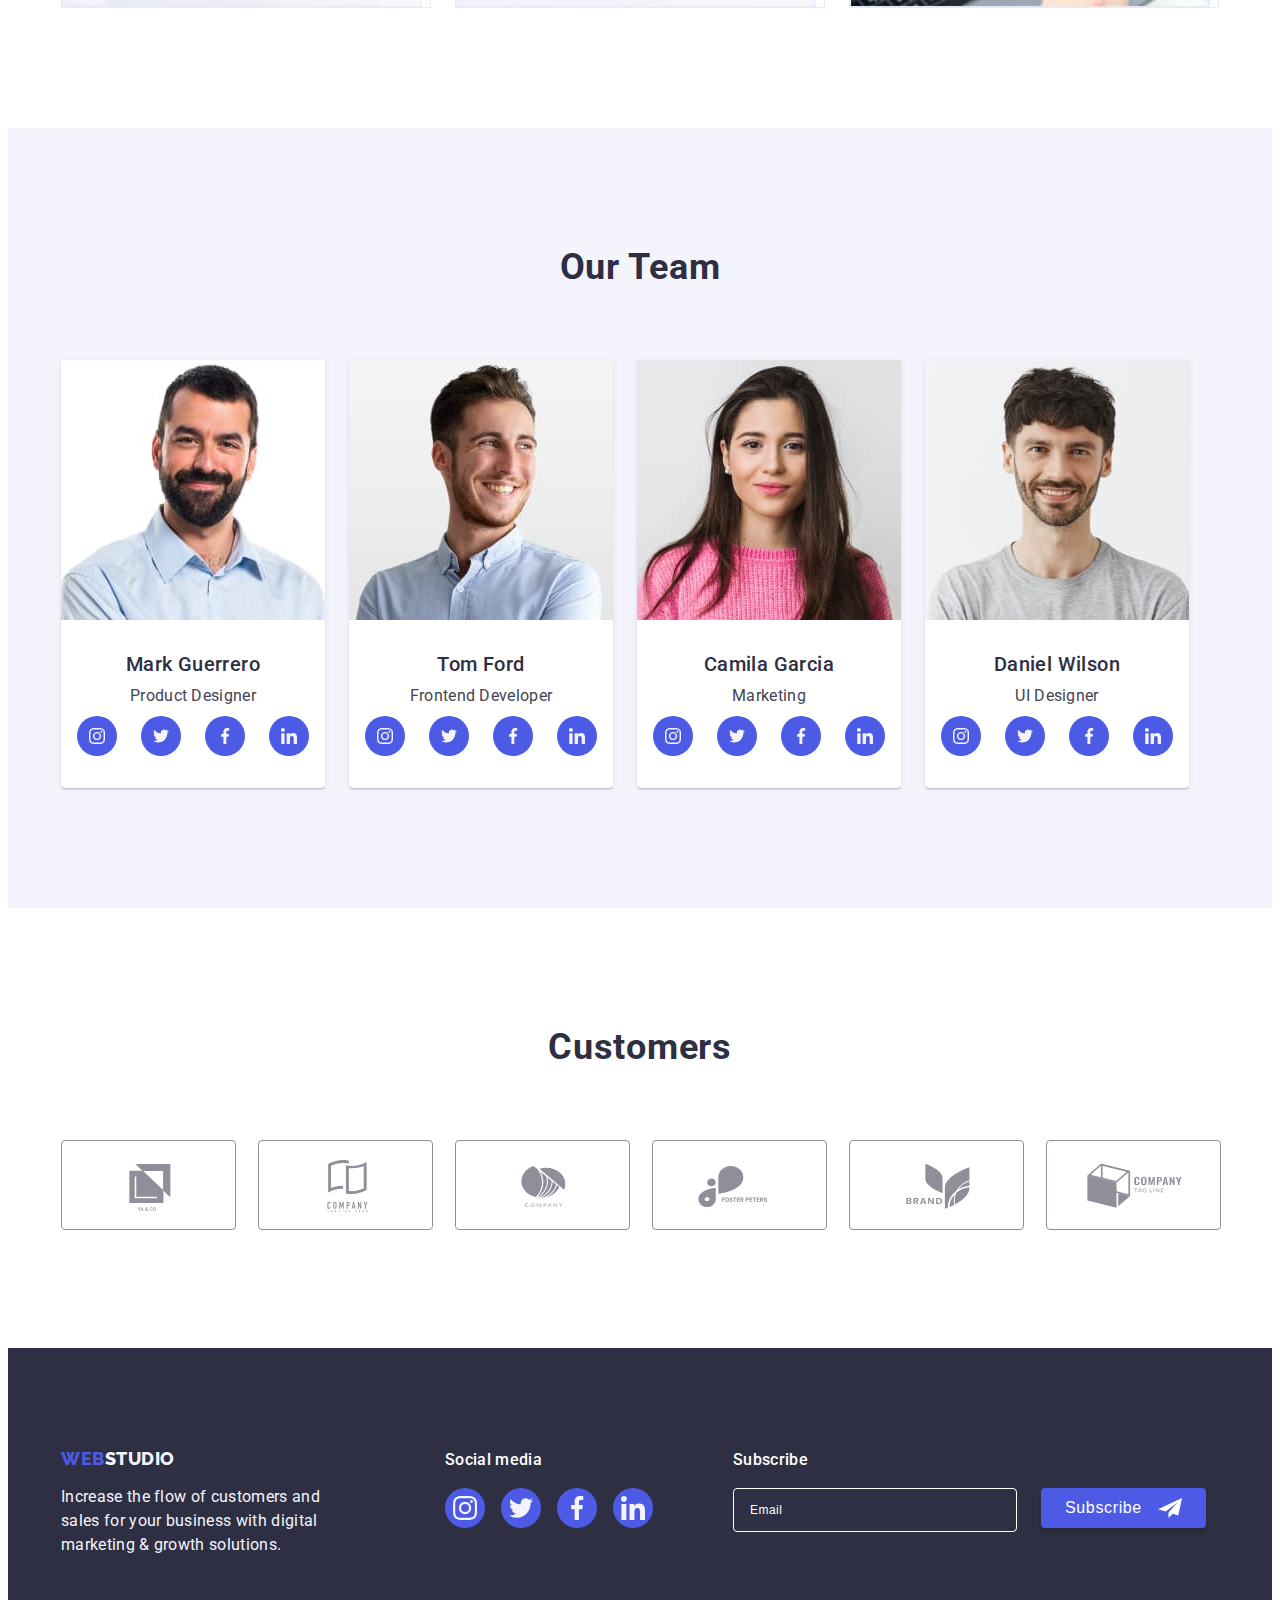
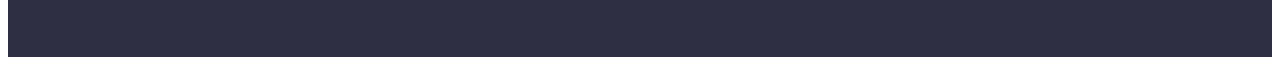
==== commit 31561898: "summary" ====
--- a/index.html
+++ b/index.html
@@ -523,6 +523,25 @@
             </li>
           </ul>
         </div>
+        <div class="form-subscribe">
+          <p class="form-text">Subscribe</p>
+          <form class="form">
+            <label class="form-input">
+              <input
+                class="subscribe-input"
+                type="email"
+                name="email"
+                placeholder="Email"
+              />
+            </label>
+            <button type="submit" class="form-btn">
+              Subscribe
+              <svg class="icon-send" width="24" height="24">
+                <use href="./images/icons.svg#icon-Frame-3"></use>
+              </svg>
+            </button>
+          </form>
+        </div>
       </div>
     </footer>
     <div class="backdrop is-hidden" data-modal>
@@ -532,6 +551,53 @@
             <use href="./images/icons.svg#icon-close"></use>
           </svg>
         </button>
+        <p class="modal-title">Leave your contacts and we will call you back</p>
+        <form class="modal-form">
+          <label class="modal-label">
+            Name
+            <input class="modal-input" type="text" name="name" />
+            <svg class="modal-icon" width="18" height="18">
+              <use href="./images/icons.svg#icon-person"></use>
+            </svg>
+          </label>
+          <label class="modal-label">
+            Phone
+            <input class="modal-input" type="tel" name="phone" />
+            <svg class="modal-icon" width="18" height="18">
+              <use href="./images/icons.svg#icon-phone"></use>
+            </svg>
+          </label>
+          <label class="modal-label">
+            Email
+            <input class="modal-input" type="text" name="email" />
+            <svg class="modal-icon" width="18" height="18">
+              <use href="./images/icons.svg#icon-email"></use>
+            </svg>
+          </label>
+          <label class="modal-label"
+            >Comment
+            <textarea
+              class="textarea-input"
+              name="comment"
+              placeholder="Text input"
+            >
+            </textarea>
+          </label>
+          <label class="checkbox-accept">
+            <input
+              class="checkbox-input visually-hidden"
+              type="checkbox"
+              name="accept"
+            /><span>
+              <svg class="checkbox-icon" width="10" height="8">
+                <use href="./images/icons.svg#icon-Vector"></use>
+              </svg>
+            </span>
+            I accept the terms and conditions of the
+            <a class="policy">Privacy Policy</a>
+          </label>
+          <button type="submit" class="send-btn">Send</button>
+        </form>
       </div>
     </div>
     <script src="./js/modal.js"></script>
--- a/css/slytes.css
+++ b/css/slytes.css
@@ -165,7 +165,7 @@
 
 
 }
-.hero-btn {
+.hero-btn{
 font-family: "Roboto", sans-serif;
 font-weight: 500;
 font-size: 16px;
@@ -416,14 +416,14 @@
 }
 .soc-footer{
     display: inline;
-   
+   margin-right: 80px;
 }
 .madia{
     transition:  background-color 250ms cubic-bezier(0.4, 0, 0.2, 1);
     width: 40px;
     height: 40px;
 }
-.soc-media{
+.soc-media, .form-text{
     font-weight: 500;
         font-size: 16px;
         line-height: 1.5;
@@ -610,6 +610,38 @@
     border: none;
     fill: #ffffff;
  }
+ .modal-form{
+    display: flex;
+        flex-direction: column;
+        width: 360px;
+        height: 336px;
+        padding-top: 16px;
+        padding-left: 24px;
+        padding-right: 24px;
+margin-right: 0;
+gap:8px;
+width: 100%;
+    }
+ 
+ .modal-label{
+    display: flex;
+        flex-direction: column;
+    font-size: 12px;
+        line-height:1.17;
+        letter-spacing: 0.04em;
+        color: #8E8F99;
+       gap: 4px;
+        position: relative;
+ }
+ .modal-title{
+    font-weight: 500;
+        font-size: 16px;
+        line-height: 1.5;
+        text-align: center;
+        letter-spacing: 0.02em;
+        color: #2E2F42;
+        padding-top: 72px;
+ }
  .close{
     
     transition: fill var(--transition-timing-function);
@@ -621,4 +653,161 @@
  }
  .backdrop.is-hidden .modal{
     transform: translate(-50%,-50%) scate(0);
- }+ }
+ .form-subscribe {
+    display: inline;
+    align-items: center;
+    justify-content: center;
+    width: 453px;
+    
+ }
+
+ .form {
+ display: flex;
+ }
+
+ .form-text {
+
+ }
+
+ .form-btn {
+        font-weight: 500;
+        font-size: 16px;
+        line-height: 1.5;
+        letter-spacing: 0.04em;
+        color: var(--background-color);
+        background: var(--logo-color);
+        border-radius: 4px;
+        border: none;
+        margin-left: 24px;
+        max-width: 165px;
+        transition: background-color var(--transition-timing-function);
+        padding: 8px 24px;
+       display: flex;
+       flex-direction: row ;
+       gap: 16px;
+        height: 40px;
+        box-shadow: 0px 4px 4px rgba(0, 0, 0, 0.15);
+ }
+ .form-btn:focus,
+ .form-btn:hover {
+     background-color: var(--button-color);}
+    
+.form-input{
+
+}
+
+
+ .icon-send {
+    width: 24px;
+    height: 24px;
+fill: #FFFFFF;
+ }
+.subscribe-input {
+    border: 1px solid #FFFFFF;
+ border-radius: 4px;
+ background-color: var(--main-title-color);
+ height: 40px;
+   width: 264px; 
+   padding-left: 16px; 
+   outline: transparent;
+ }
+.subscribe-input::placeholder{
+    font-size: 12px;
+line-height: 2;
+    color: var(--background-color);
+    letter-spacing: 0.04em;
+    
+ }
+.modal-input{
+    height: 40px;
+    border: 1px solid rgba(46, 47, 66, 0.4);
+    border-radius: 4px;
+    padding: 0;
+    width: 100%;
+    
+    transition: border-color var(--transition-timing-function);
+}
+.modal-input:focus{
+    border-color: var(--logo-color);
+}
+.modal-icon{
+    position: absolute;
+    top:50%;
+    left:16px;
+ color: #2E2F42;
+ transition: fill var(--transition-timing-function);
+}
+.modal-input:focus + .modal-icons{
+    fill: var(--logo-color);
+}
+.checkbox-accept{
+    font-size: 12px;
+    line-height: 1.17;
+    letter-spacing: 0.04em;
+    color: #8E8F99;
+    gap:8px;
+    margin-bottom: 24px;
+   display: flex;
+   align-items: center;
+   justify-content: center;
+}
+.checkbox-input{
+  
+}
+.textarea-input{
+    border: 1px solid rgba(46, 47, 66, 0.4);
+    border-radius: 4px;
+    height: 120px;
+    resize: none;
+    padding: 8px 16px;
+     font-size: 12px;
+        line-height: 1.17;
+        letter-spacing: 0.04em;
+        color: rgba(46, 47, 66, 0.4);}
+.send-btn{
+font-family: "Roboto", sans-serif;
+    font-weight: 500;
+    font-size: 16px;
+    line-height: 1.5;
+    letter-spacing: 0.04em;
+    color: var(--background-color);
+    background: var(--logo-color);
+    cursor: pointer;
+    border-radius: 4px;
+    border: none;
+    width: 169px;
+    min-height: 56px;
+   height: 100%;
+  
+    margin-left: auto;
+    margin-right: auto;
+    transition: background-color var(--transition-timing-function);
+    box-shadow: 0px 4px 4px rgba(0, 0, 0, 0.15);
+
+}
+
+.send-btn:focus,
+.send-btn:hover {
+    background-color: var(--button-color);
+}
+.checkbox-accept span{
+    border: 1px solid rgba(46, 47, 66, 0.4);
+        border-radius: 2px;
+        width: 16px;
+        height: 16px;
+        display: flex;
+        align-items: center;
+        justify-content: center;
+     fill:transparent; 
+}
+.checkbox-input:checked + .checkbox-accept span {
+fill: #F4F4FD;
+background-color: #404BBF;
+    border: 1px solid #404BBF;
+    border-radius: 2px;
+}
+.policy{
+    text-decoration: underline;
+    color:#4D5AE5;
+}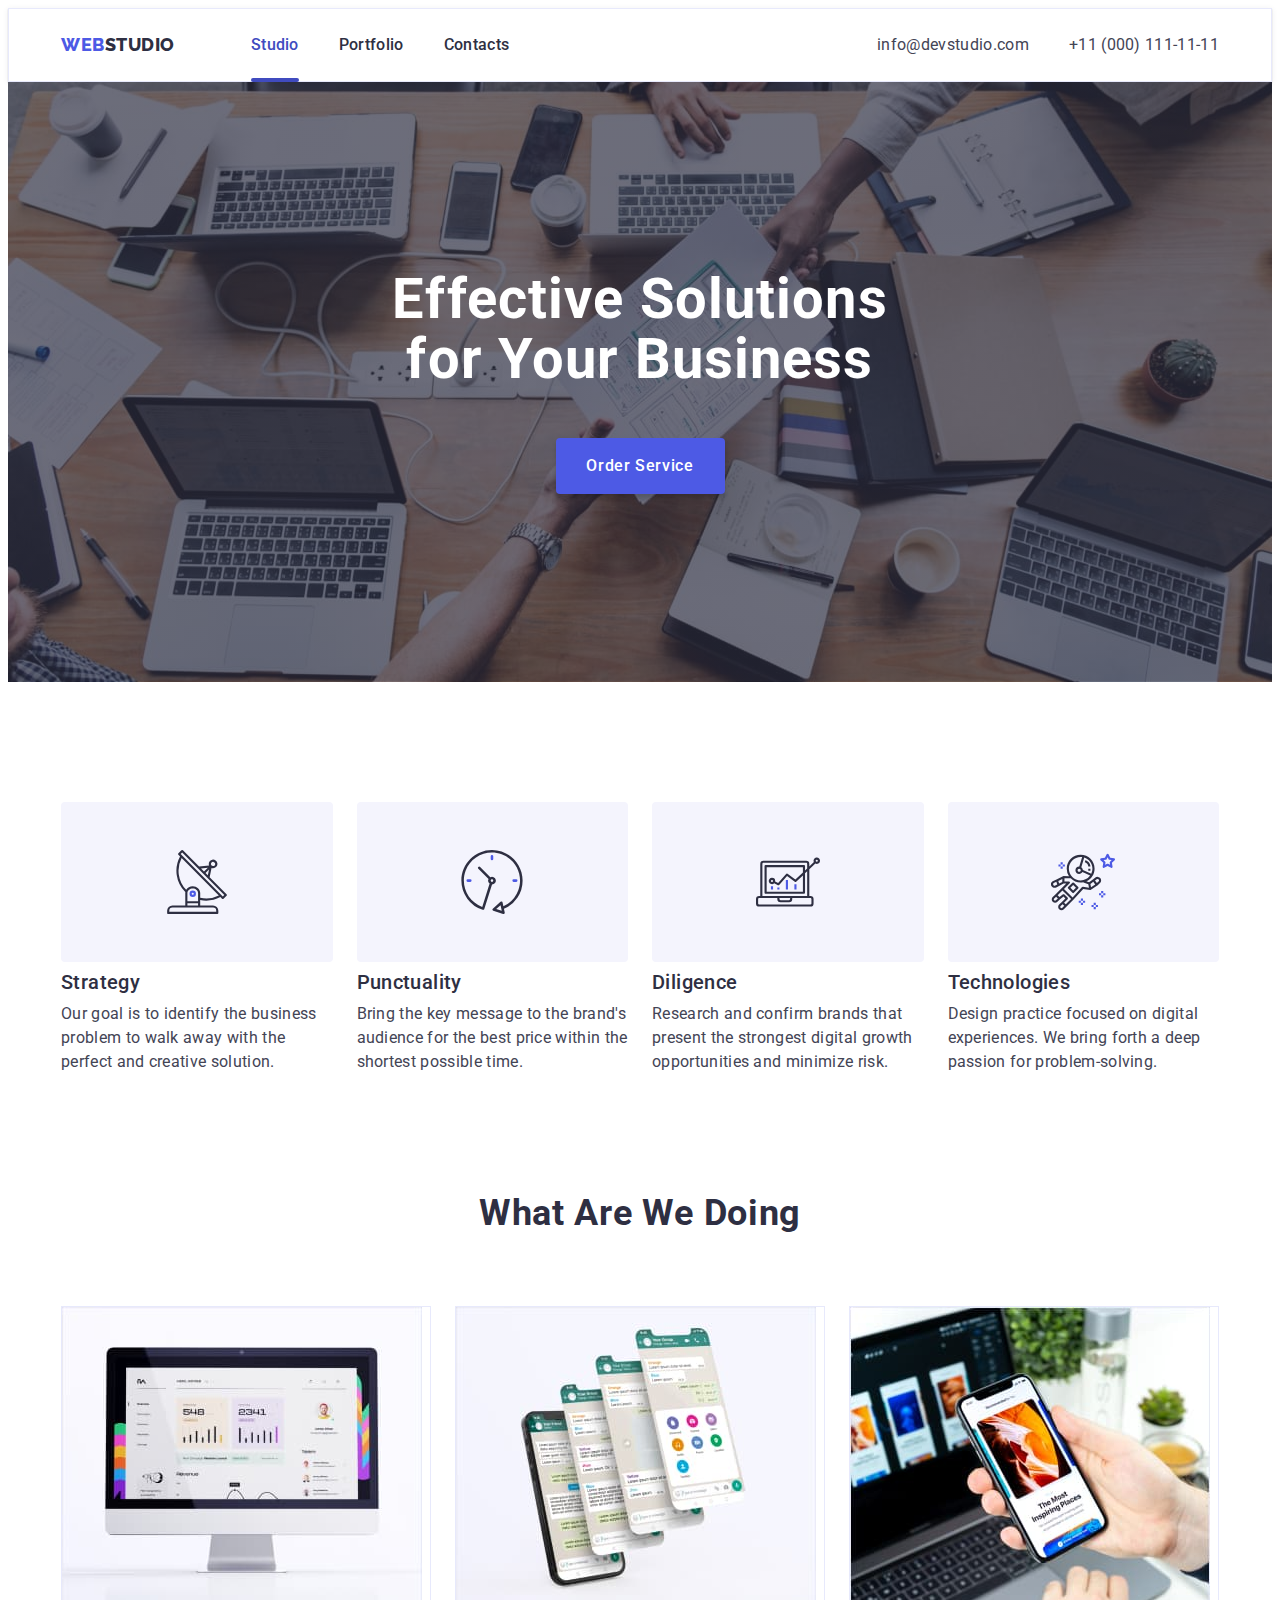
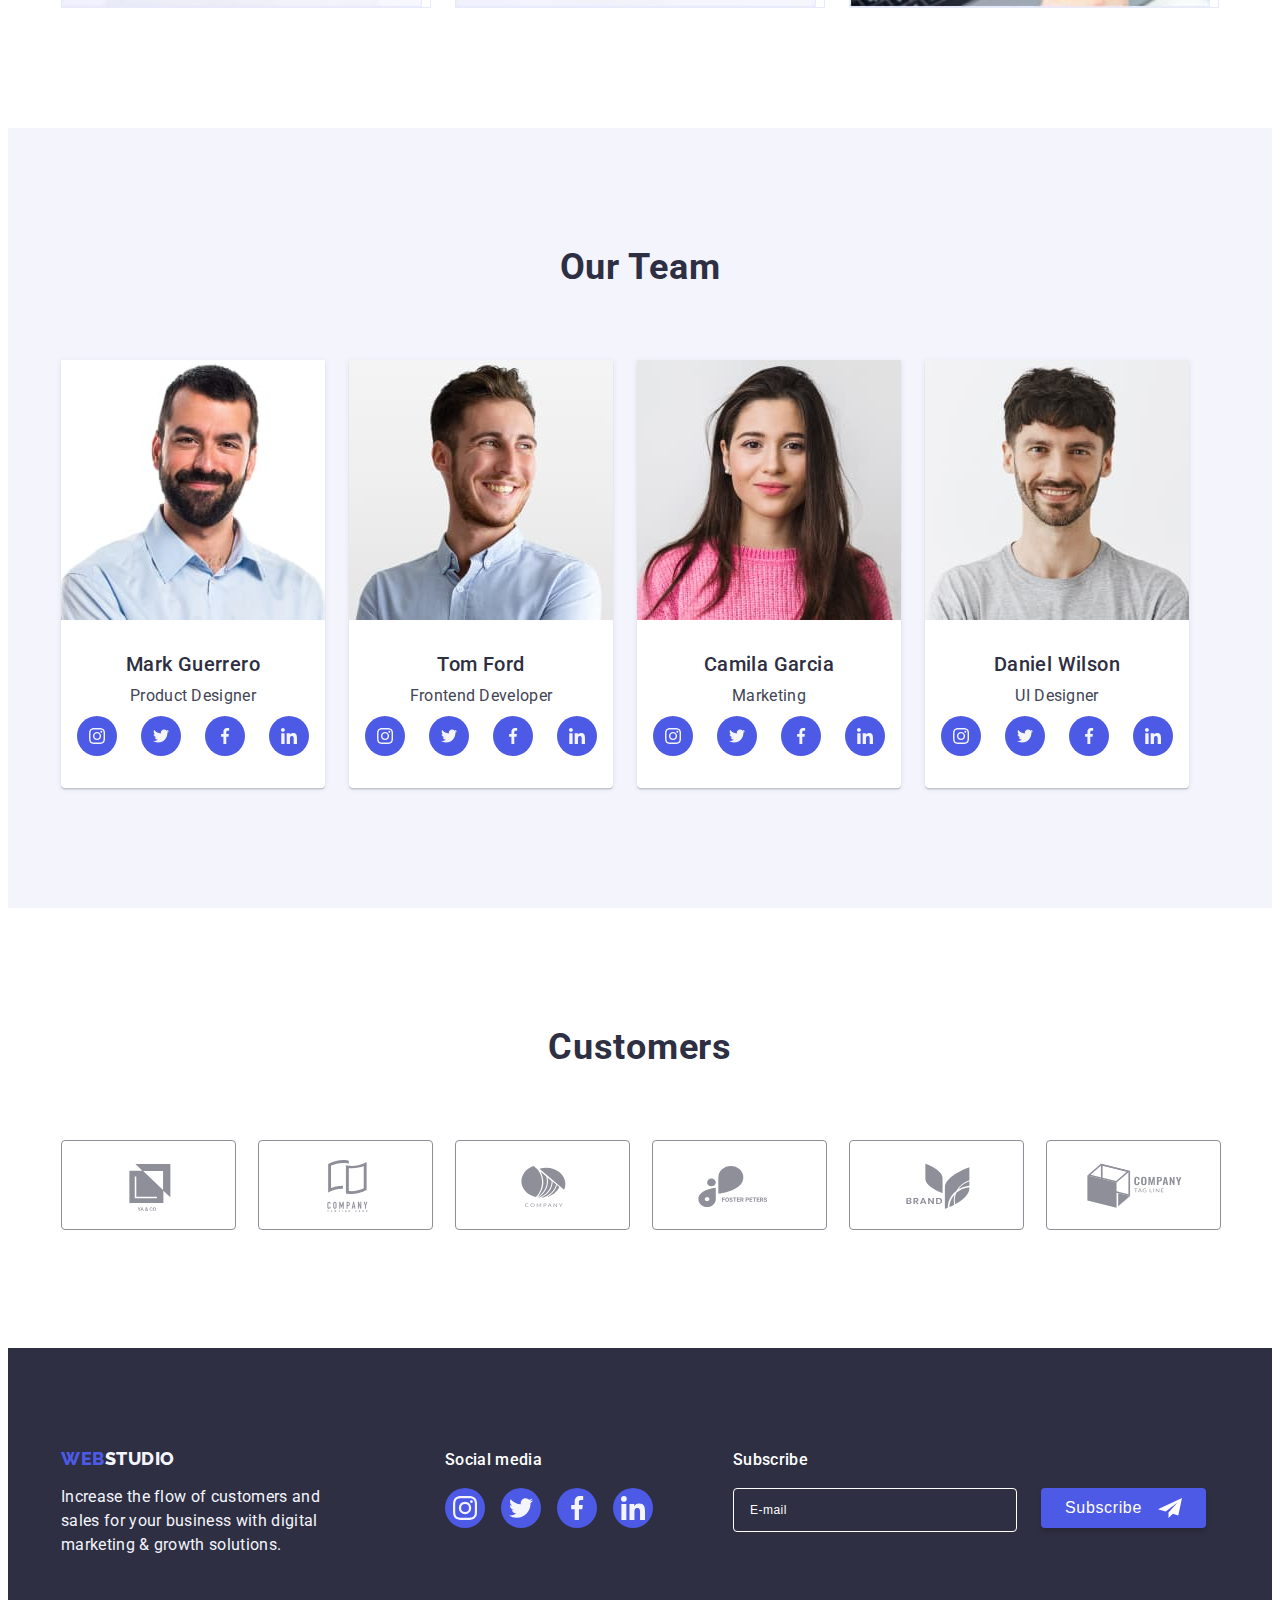
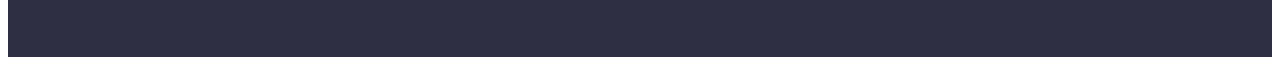
==== commit d602ce8c: "2" ====
--- a/index.html
+++ b/index.html
@@ -531,7 +531,7 @@
                 class="subscribe-input"
                 type="email"
                 name="email"
-                placeholder="Email"
+                placeholder="E-mail"
               />
             </label>
             <button type="submit" class="form-btn">
@@ -553,49 +553,58 @@
         </button>
         <p class="modal-title">Leave your contacts and we will call you back</p>
         <form class="modal-form">
-          <label class="modal-label">
-            Name
-            <input class="modal-input" type="text" name="name" />
-            <svg class="modal-icon" width="18" height="18">
+          <div class="form-field">
+          <label for="user-name" class="modal-label">Name</label>
+          <div class="input-field">
+            <input class="modal-input" id="user-name"  type="text" name="name" />
+            <svg class="modal-icon" width="18" height="24">
               <use href="./images/icons.svg#icon-person"></use>
             </svg>
-          </label>
-          <label class="modal-label">
-            Phone
-            <input class="modal-input" type="tel" name="phone" />
-            <svg class="modal-icon" width="18" height="18">
+          </div>
+        </div>
+        <div class="form-field">
+          <label for="phone-nomber"  class="modal-label">Phone</label>
+            <div class="input-field">
+            <input class="modal-input" id="phone-nomber" type="tel" name="phone" />
+            <svg class="modal-icon" width="18" height="24">
               <use href="./images/icons.svg#icon-phone"></use>
             </svg>
-          </label>
-          <label class="modal-label">
-            Email
-            <input class="modal-input" type="text" name="email" />
-            <svg class="modal-icon" width="18" height="18">
+          </div>
+        </div>
+        <div class="form-field">
+          <label for="email" class="modal-label">Email</label>
+          <div class="input-field">
+            <input class="modal-input" type="text" name="email" id="email"/>
+            <svg class="modal-icon" width="18" height="24">
               <use href="./images/icons.svg#icon-email"></use>
             </svg>
-          </label>
-          <label class="modal-label"
-            >Comment
+          </div>
+          </div>
+          <div class="textarea-field">
+          <label class="modal-label" id="user-comment"
+            >Comment</label>
             <textarea
               class="textarea-input"
-              name="comment"
+              name="user-comment" id="user-comment"
               placeholder="Text input"
             >
             </textarea>
-          </label>
-          <label class="checkbox-accept">
+          </div>
+          <div class="checkbox-field">
+         
             <input
               class="checkbox-input visually-hidden"
-              type="checkbox"
-              name="accept"
-            /><span>
+              type="checkbox" id="user-privacy"
+              name="user-privacy" value="true"
+            /> 
+            <label class="checkbox-accept" id="user-privacy"><span>
               <svg class="checkbox-icon" width="10" height="8">
-                <use href="./images/icons.svg#icon-Vector"></use>
+                <use href="./images/icons.svg#icon-Vector-1"></use>
               </svg>
-            </span>
-            I accept the terms and conditions of the
-            <a class="policy">Privacy Policy</a>
-          </label>
+            </span>I accept the terms and conditions of the
+            <a class="policy">Privacy Policy</a></label>
+           
+          </div>
           <button type="submit" class="send-btn">Send</button>
         </form>
       </div>
--- a/css/slytes.css
+++ b/css/slytes.css
@@ -584,6 +584,7 @@
     position: absolute;
     top: 50%;
     left:50%;
+    padding: 72px 24px 24px 24px;
     transform: translate(-50%,-50%) scale(1);
     transition: transform var(--transition-timing-function);
  }
@@ -608,30 +609,19 @@
  .modal-btn:focus {
     background-color: var(--button-color);
     border: none;
-    fill: #ffffff;
- }
- .modal-form{
-    display: flex;
-        flex-direction: column;
-        width: 360px;
-        height: 336px;
-        padding-top: 16px;
-        padding-left: 24px;
-        padding-right: 24px;
-margin-right: 0;
-gap:8px;
-width: 100%;
-    }
+    fill:var(--background-color);
+ }
  
+ .form-field{
+    margin-bottom: 8px;
+ }
  .modal-label{
-    display: flex;
-        flex-direction: column;
+  
     font-size: 12px;
         line-height:1.17;
         letter-spacing: 0.04em;
         color: #8E8F99;
-       gap: 4px;
-        position: relative;
+        
  }
  .modal-title{
     font-weight: 500;
@@ -640,7 +630,7 @@
         text-align: center;
         letter-spacing: 0.02em;
         color: #2E2F42;
-        padding-top: 72px;
+    margin-bottom: 16px;
  }
  .close{
     
@@ -664,6 +654,7 @@
 
  .form {
  display: flex;
+ gap:24px;
  }
 
  .form-text {
@@ -679,13 +670,14 @@
         background: var(--logo-color);
         border-radius: 4px;
         border: none;
-        margin-left: 24px;
-        max-width: 165px;
+    cursor: pointer;
+        min-width: 165px;
         transition: background-color var(--transition-timing-function);
         padding: 8px 24px;
        display: flex;
-       flex-direction: row ;
-       gap: 16px;
+    justify-content: center;
+    align-items: center;
+      
         height: 40px;
         box-shadow: 0px 4px 4px rgba(0, 0, 0, 0.15);
  }
@@ -694,7 +686,7 @@
      background-color: var(--button-color);}
     
 .form-input{
-
+    position: relative;
 }
 
 
@@ -702,6 +694,7 @@
     width: 24px;
     height: 24px;
 fill: #FFFFFF;
+margin-left: 16px;
  }
 .subscribe-input {
     border: 1px solid #FFFFFF;
@@ -710,14 +703,15 @@
  height: 40px;
    width: 264px; 
    padding-left: 16px; 
-   outline: transparent;
- }
-.subscribe-input::placeholder{
+   background-color: transparent;
     font-size: 12px;
 line-height: 2;
-    color: var(--background-color);
+   color:var(--background-color);
     letter-spacing: 0.04em;
-    
+ }
+.subscribe-input::placeholder{
+   
+     color: var(--background-color);
  }
 .modal-input{
     height: 40px;
@@ -725,8 +719,13 @@
     border-radius: 4px;
     padding: 0;
     width: 100%;
-    
+    background-color: transparent;
+    outline: transparent;
+    padding-left: 38px;
     transition: border-color var(--transition-timing-function);
+}
+.input-field{
+    position: relative;
 }
 .modal-input:focus{
     border-color: var(--logo-color);
@@ -736,9 +735,10 @@
     top:50%;
     left:16px;
  color: #2E2F42;
+ transform: translateY(-50%);
  transition: fill var(--transition-timing-function);
 }
-.modal-input:focus + .modal-icons{
+.modal-input:focus + .modal-icon{
     fill: var(--logo-color);
 }
 .checkbox-accept{
@@ -746,11 +746,7 @@
     line-height: 1.17;
     letter-spacing: 0.04em;
     color: #8E8F99;
-    gap:8px;
-    margin-bottom: 24px;
-   display: flex;
-   align-items: center;
-   justify-content: center;
+    
 }
 .checkbox-input{
   
@@ -759,12 +755,20 @@
     border: 1px solid rgba(46, 47, 66, 0.4);
     border-radius: 4px;
     height: 120px;
+    width: 100%;
     resize: none;
     padding: 8px 16px;
      font-size: 12px;
         line-height: 1.17;
         letter-spacing: 0.04em;
-        color: rgba(46, 47, 66, 0.4);}
+        outline: transparent;
+        background-color: transparent;
+        color: rgba(46, 47, 66, 0.4);
+    transition: border-color var(--transition-timing-function);
+    }
+    .textarea-input:focus{
+        border-color: #4D5AE5;    
+    }
 .send-btn{
 font-family: "Roboto", sans-serif;
     font-weight: 500;
@@ -776,17 +780,18 @@
     cursor: pointer;
     border-radius: 4px;
     border: none;
-    width: 169px;
-    min-height: 56px;
-   height: 100%;
-  
+    min-width: 169px;
+    height: 56px;
+  display: block;
     margin-left: auto;
     margin-right: auto;
     transition: background-color var(--transition-timing-function);
     box-shadow: 0px 4px 4px rgba(0, 0, 0, 0.15);
 
 }
-
+.checkbox-field{
+    margin-bottom: 24px;
+}
 .send-btn:focus,
 .send-btn:hover {
     background-color: var(--button-color);
@@ -796,16 +801,18 @@
         border-radius: 2px;
         width: 16px;
         height: 16px;
-        display: flex;
+    
+        display: inline-flex;
         align-items: center;
         justify-content: center;
      fill:transparent; 
+     transition: background-color var(--transition-timing-function), border var(--transition-timing-function), fill var(--transition-timing-function);
 }
 .checkbox-input:checked + .checkbox-accept span {
 fill: #F4F4FD;
 background-color: #404BBF;
-    border: 1px solid #404BBF;
-    border-radius: 2px;
+    border: none;
+   
 }
 .policy{
     text-decoration: underline;
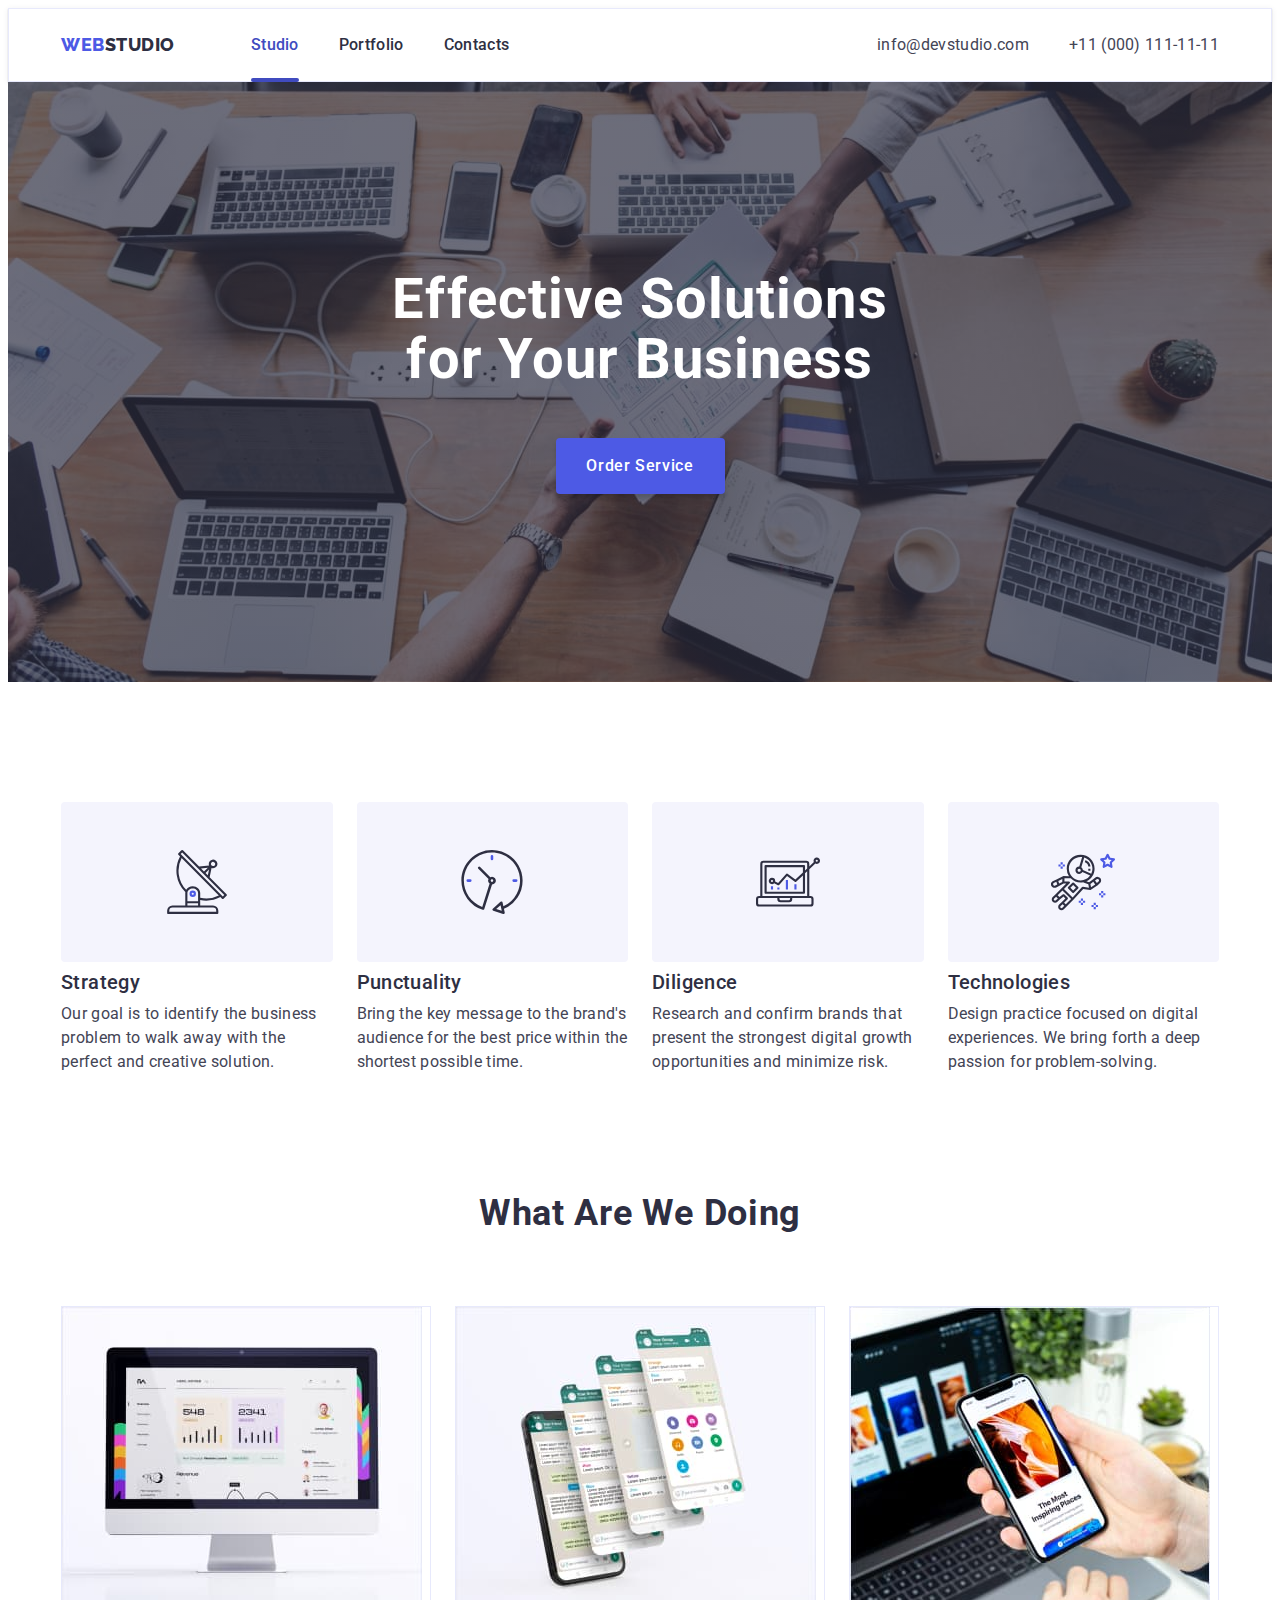
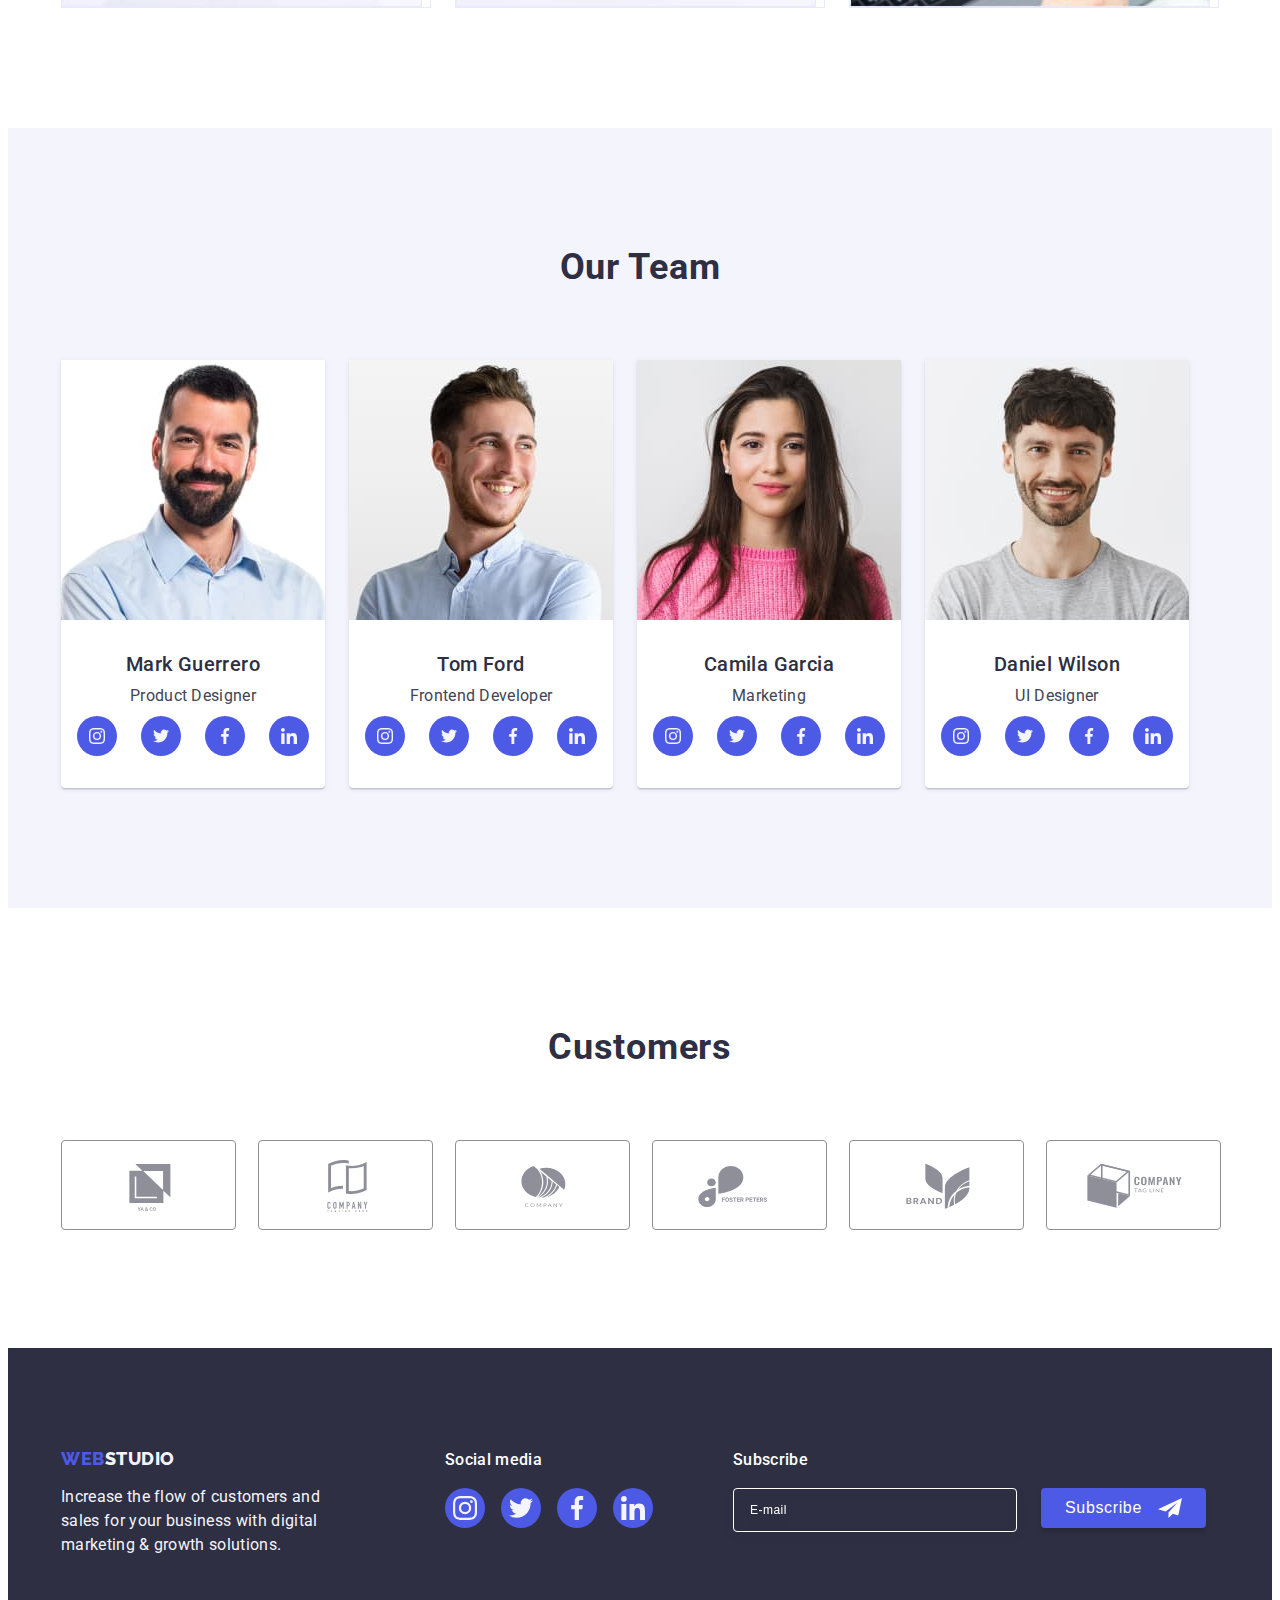
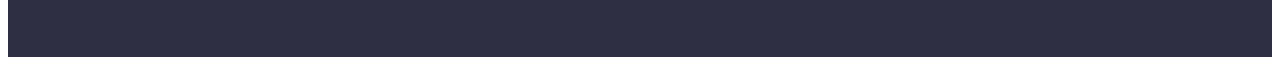
==== commit 71edbebc: "3" ====
--- a/index.html
+++ b/index.html
@@ -556,7 +556,7 @@
           <div class="form-field">
           <label for="user-name" class="modal-label">Name</label>
           <div class="input-field">
-            <input class="modal-input" id="user-name"  type="text" name="name" />
+            <input class="modal-input" id="user-name"  type="text" name="user-name" />
             <svg class="modal-icon" width="18" height="24">
               <use href="./images/icons.svg#icon-person"></use>
             </svg>
@@ -581,11 +581,11 @@
           </div>
           </div>
           <div class="textarea-field">
-          <label class="modal-label" id="user-comment"
+          <label class="modal-label" for="user-comment"
             >Comment</label>
             <textarea
               class="textarea-input"
-              name="user-comment" id="user-comment"
+              name="comment" id="user-comment"
               placeholder="Text input"
             >
             </textarea>
@@ -597,7 +597,7 @@
               type="checkbox" id="user-privacy"
               name="user-privacy" value="true"
             /> 
-            <label class="checkbox-accept" id="user-privacy"><span>
+            <label class="checkbox-accept" for="user-privacy"><span class="icon-vector">
               <svg class="checkbox-icon" width="10" height="8">
                 <use href="./images/icons.svg#icon-Vector-1"></use>
               </svg>
--- a/css/slytes.css
+++ b/css/slytes.css
@@ -621,6 +621,8 @@
         line-height:1.17;
         letter-spacing: 0.04em;
         color: #8E8F99;
+        display: block;
+        margin-bottom: 4px;
         
  }
  .modal-title{
@@ -705,9 +707,10 @@
    padding-left: 16px; 
    background-color: transparent;
     font-size: 12px;
-line-height: 2;
+line-height: 1.5;
    color:var(--background-color);
     letter-spacing: 0.04em;
+    filter: drop-shadow(0px 4px 4px rgba(0, 0, 0, 0.15));
  }
 .subscribe-input::placeholder{
    
@@ -747,9 +750,13 @@
     letter-spacing: 0.04em;
     color: #8E8F99;
     
+    
 }
 .checkbox-input{
   
+}
+.textarea-field{
+    margin-bottom: 16px;
 }
 .textarea-input{
     border: 1px solid rgba(46, 47, 66, 0.4);
@@ -765,6 +772,7 @@
         background-color: transparent;
         color: rgba(46, 47, 66, 0.4);
     transition: border-color var(--transition-timing-function);
+    
     }
     .textarea-input:focus{
         border-color: #4D5AE5;    
@@ -796,24 +804,25 @@
 .send-btn:hover {
     background-color: var(--button-color);
 }
-.checkbox-accept span{
+.icon-vector{
     border: 1px solid rgba(46, 47, 66, 0.4);
         border-radius: 2px;
         width: 16px;
         height: 16px;
-    
+    margin-right: 8px;
         display: inline-flex;
         align-items: center;
         justify-content: center;
-     fill:transparent; 
-     transition: background-color var(--transition-timing-function), border var(--transition-timing-function), fill var(--transition-timing-function);
+        
+      fill:transparent;  
+      transition: background-color var(--transition-timing-function), border var(--transition-timing-function), fill var(--transition-timing-function); 
 }
 .checkbox-input:checked + .checkbox-accept span {
 fill: #F4F4FD;
 background-color: #404BBF;
     border: none;
    
-}
+ }  
 .policy{
     text-decoration: underline;
     color:#4D5AE5;
